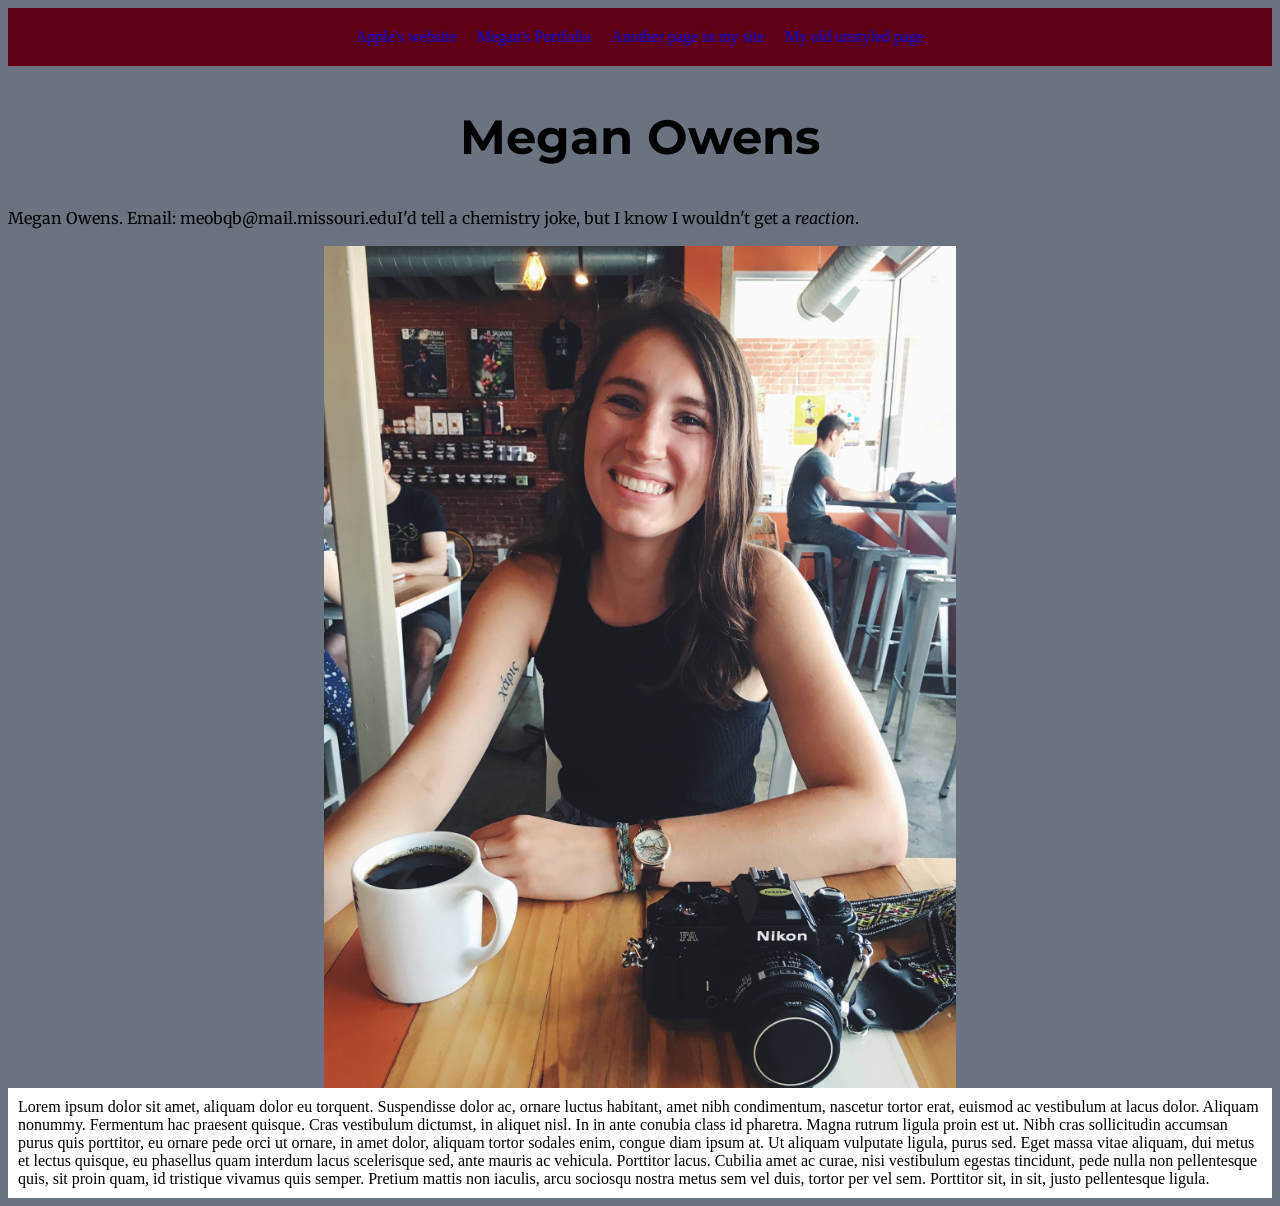
==== index.html @ 376d2bd8 "Trying to flexbox help" ====
<!DOCTYPE html PUBLIC "-//W3C//DTD XHTML 1.0 Transitional//EN"
   "http://www.w3.org/TR/xhtml1/DTD/xhtml1-transitional.dtd">
<html xmlns="http://www.w3.org/1999/xhtml">

  <head>
    <title>Megan's class example page</title>
    <meta http-equiv="content-type" content="text/html;charset=utf-8" />
  <link href="https://fonts.googleapis.com/css?family=Merriweather+Sans:400,700,700i|Merriweather:400,400i" rel="stylesheet"/>
  <link href="https://fonts.googleapis.com/css?family=Montserrat" rel="stylesheet"/>
<link href="https://fonts.googleapis.com/css?family=Francois+One" rel="stylesheet"/>

    <link rel="stylesheet" type="text/css" href="style.css"/>
  </head>


  <body>
    <ul class="nav">

     <li class="first"> <a href="http://www.apple.com/" title="A link to Apple's website.">Apple's website </a></li>
        <li><a href="https://meganowens.myportfolio.com/projects" title="A link to Megan's portfolio.">Megan's Portfolio </a></li>
        <li><a href="index2.html"> Another page in my site</a></li>
        <li><a href="oldindex.html"> My old unstyled page </a></li>
    </ul>

    <div class="wrapper">
<header class="header">
    <h1>Megan Owens</h1>
</header>
    <p> Megan Owens. Email: meobqb@mail.missouri.edu </p>
  <p> I'd tell a chemistry joke, but I know I wouldn't get a <em>reaction</em>.</p>


    <a href="mailto:meobqb@mail.missouri.edu">
    <article class="image">  <img src="MeganOwens.jpg" alt="A picture of Megan Owens" width="300px"/>
</a>
</article>

<aside class="aside"> Lorem ipsum dolor sit amet, aliquam dolor eu torquent. Suspendisse dolor ac, ornare luctus habitant, amet nibh condimentum, nascetur tortor erat, euismod ac vestibulum at lacus dolor. Aliquam nonummy. Fermentum hac praesent quisque. Cras vestibulum dictumst, in aliquet nisl. In in ante conubia class id pharetra. Magna rutrum ligula proin est ut.
Nibh cras sollicitudin accumsan purus quis porttitor, eu ornare pede orci ut ornare, in amet dolor, aliquam tortor sodales enim, congue diam ipsum at. Ut aliquam vulputate ligula, purus sed. Eget massa vitae aliquam, dui metus et lectus quisque, eu phasellus quam interdum lacus scelerisque sed, ante mauris ac vehicula. Porttitor lacus. Cubilia amet ac curae, nisi vestibulum egestas tincidunt, pede nulla non pellentesque quis, sit proin quam, id tristique vivamus quis semper. Pretium mattis non iaculis, arcu sociosqu nostra metus sem vel duis, tortor per vel sem. Porttitor sit, in sit, justo pellentesque ligula.
 </aside>
</div>

  </body>


</html>
---- style.css ----
html{
  font-size: 100%;
}

h1, h2, h3, h4, h5, h6{
  font-family:'Montserrat', Helvetica, Arial, sans-serif;
  color: black;
}

h1{
  font-size: 3rem;
  margin-bottom: 1rem;
}


p{
  Color: black;
  font-family: 'Merriweather', Georgia, "Times New Roman", serif;
  font-size: 1rem;
  line-height: 1.35rem;
}

em{
  font-style:italic;
}

body{
  background-color: #6A737F;
  text-align: center;
}

.wrapper{
  display: flex;
  flex-flow: row wrap;
  text-align: left;
  flex-direction: column;
}

.nav{
  list-style: none;
  margin: 0;
  padding: 0;
  background: #600017;
  display: flex;
  text-align: center;
  flex-flow: column;
  justify-content: space-around;
}

.nav a{
  text-decoration: none;
  display: block;
  background: #600017;
  padding: 10px;
  border-top: black;
}

ul{
  list-style: none;
}

img{
  width: 100%;
}

.header{
  text-align: center;
}

.aside{
  display: flex;
  background:white;
}

.header, .aside{
  flex: 1 100%;
  padding: 10px;
}


@media (min-width: 800px) {

.wrapper{
  flex-flow: row wrap;
}

img{
border-style: none;
display: block;
margin: auto;
width: 50%;
order: 2;
}

ul{
  list-style-type: none;
}


.nav{
  flex-flow: row;
  justify-content: center;
  padding: 10px;


}

.nav a:hover{
  background: white;
}

.aside {
  flex: 1 auto;
  order: 1;
}

}
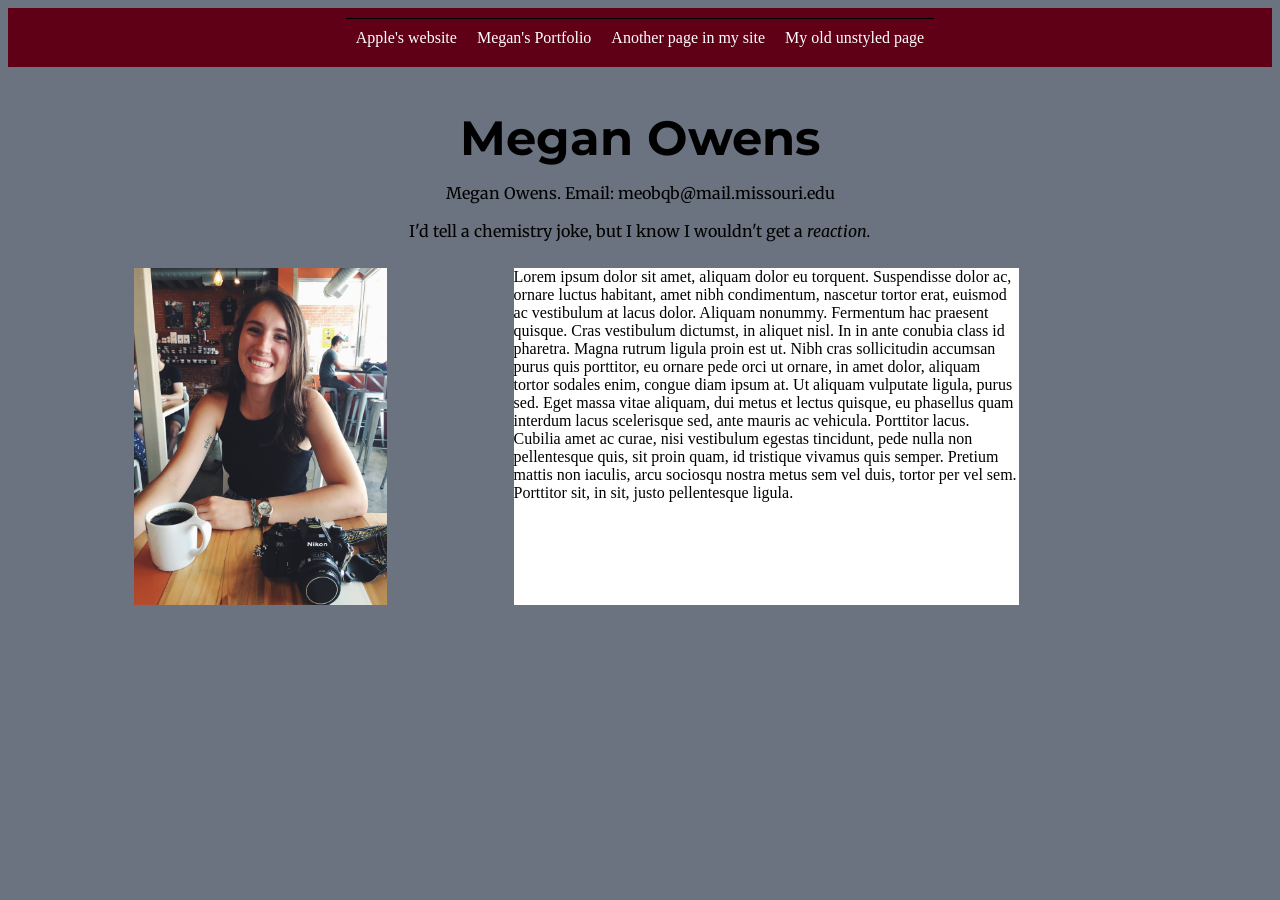
==== commit bd729939: "fixing my ish" ====
--- a/index.html
+++ b/index.html
@@ -4,6 +4,7 @@
 
   <head>
     <title>Megan's class example page</title>
+    <meta name="viewport" content="width=device-width, initial-scale=1">
     <meta http-equiv="content-type" content="text/html;charset=utf-8" />
   <link href="https://fonts.googleapis.com/css?family=Merriweather+Sans:400,700,700i|Merriweather:400,400i" rel="stylesheet"/>
   <link href="https://fonts.googleapis.com/css?family=Montserrat" rel="stylesheet"/>
@@ -22,16 +23,16 @@
         <li><a href="oldindex.html"> My old unstyled page </a></li>
     </ul>
 
-    <div class="wrapper">
 <header class="header">
     <h1>Megan Owens</h1>
+
+    <p> Megan Owens. Email: meobqb@mail.missouri.edu </p>
+  <p> I'd tell a chemistry joke, but I know I wouldn't get a <span class= "italic"> reaction.</p>
 </header>
-    <p> Megan Owens. Email: meobqb@mail.missouri.edu </p>
-  <p> I'd tell a chemistry joke, but I know I wouldn't get a <em>reaction</em>.</p>
-
-
+<div class="wrapper">
+    <article class="image">
     <a href="mailto:meobqb@mail.missouri.edu">
-    <article class="image">  <img src="MeganOwens.jpg" alt="A picture of Megan Owens" width="300px"/>
+    <img src="MeganOwens.jpg" alt="A picture of Megan Owens"/>
 </a>
 </article>
 
--- a/style.css
+++ b/style.css
@@ -14,7 +14,7 @@
 
 
 p{
-  Color: black;
+  color: black;
   font-family: 'Merriweather', Georgia, "Times New Roman", serif;
   font-size: 1rem;
   line-height: 1.35rem;
@@ -47,12 +47,17 @@
   justify-content: space-around;
 }
 
-.nav a{
+.nav a {
   text-decoration: none;
   display: block;
   background: #600017;
   padding: 10px;
-  border-top: black;
+  border-top: black 1px solid;
+  color: white;
+}
+
+.nav a:visited {
+  color: green;
 }
 
 ul{
@@ -67,21 +72,26 @@
   text-align: center;
 }
 
-.aside{
+.aside {
   display: flex;
   background:white;
+  /*width: 100%;*/
 }
 
-.header, .aside{
+.header {
   flex: 1 100%;
   padding: 10px;
 }
 
+.italic {
+font-style: italic;
+}
 
 @media (min-width: 800px) {
 
 .wrapper{
   flex-flow: row wrap;
+  flex: 1 auto;
 }
 
 img{
@@ -92,26 +102,27 @@
 order: 2;
 }
 
-ul{
+ul {
   list-style-type: none;
 }
-
-
 .nav{
   flex-flow: row;
   justify-content: center;
   padding: 10px;
 
-
 }
-
 .nav a:hover{
   background: white;
 }
 
-.aside {
-  flex: 1 auto;
-  order: 1;
+article {
+  width: 40%;
+}
+
+aside {
+  width: 40%;
+  /*flex-direction: row;
+  order: 3;*/
 }
 
 }
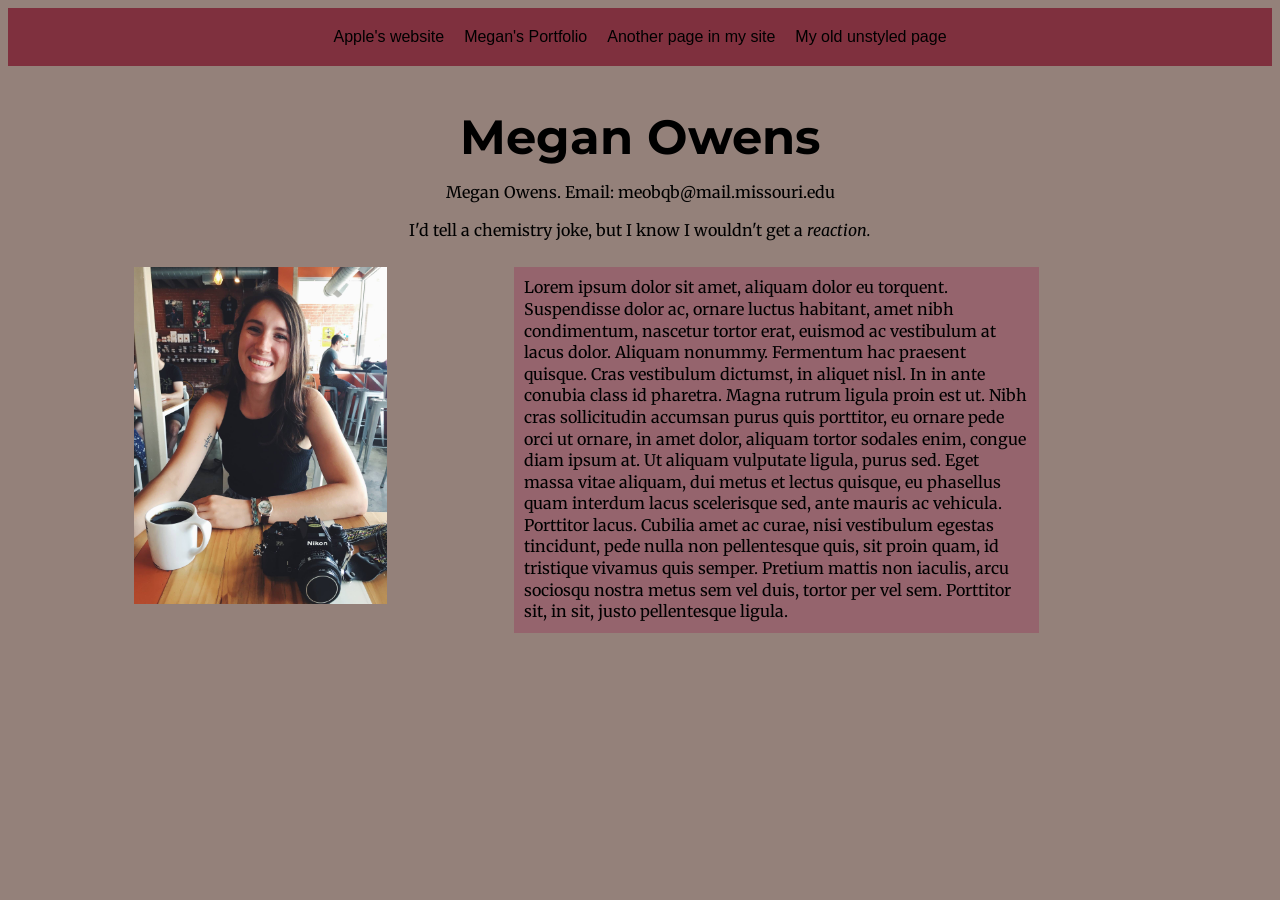
==== commit ab40553e: "fixing stuff" ====
--- a/index.html
+++ b/index.html
@@ -36,7 +36,7 @@
 </a>
 </article>
 
-<aside class="aside"> Lorem ipsum dolor sit amet, aliquam dolor eu torquent. Suspendisse dolor ac, ornare luctus habitant, amet nibh condimentum, nascetur tortor erat, euismod ac vestibulum at lacus dolor. Aliquam nonummy. Fermentum hac praesent quisque. Cras vestibulum dictumst, in aliquet nisl. In in ante conubia class id pharetra. Magna rutrum ligula proin est ut.
+<aside class="aside-1"> Lorem ipsum dolor sit amet, aliquam dolor eu torquent. Suspendisse dolor ac, ornare luctus habitant, amet nibh condimentum, nascetur tortor erat, euismod ac vestibulum at lacus dolor. Aliquam nonummy. Fermentum hac praesent quisque. Cras vestibulum dictumst, in aliquet nisl. In in ante conubia class id pharetra. Magna rutrum ligula proin est ut.
 Nibh cras sollicitudin accumsan purus quis porttitor, eu ornare pede orci ut ornare, in amet dolor, aliquam tortor sodales enim, congue diam ipsum at. Ut aliquam vulputate ligula, purus sed. Eget massa vitae aliquam, dui metus et lectus quisque, eu phasellus quam interdum lacus scelerisque sed, ante mauris ac vehicula. Porttitor lacus. Cubilia amet ac curae, nisi vestibulum egestas tincidunt, pede nulla non pellentesque quis, sit proin quam, id tristique vivamus quis semper. Pretium mattis non iaculis, arcu sociosqu nostra metus sem vel duis, tortor per vel sem. Porttitor sit, in sit, justo pellentesque ligula.
  </aside>
 </div>
--- a/style.css
+++ b/style.css
@@ -25,7 +25,7 @@
 }
 
 body{
-  background-color: #6A737F;
+  background-color: #94817A;
   text-align: center;
 }
 
@@ -40,24 +40,26 @@
   list-style: none;
   margin: 0;
   padding: 0;
-  background: #600017;
+  background: #7F303E;
   display: flex;
   text-align: center;
   flex-flow: column;
   justify-content: space-around;
+  font-family: 'Francois One', Helvetica, Arial, sans-serif;
 }
 
 .nav a {
   text-decoration: none;
   display: block;
-  background: #600017;
+  background: #7F303E;
   padding: 10px;
   border-top: black 1px solid;
-  color: white;
+  color: black;
 }
 
 .nav a:visited {
-  color: green;
+  color: black;
+
 }
 
 ul{
@@ -72,9 +74,14 @@
   text-align: center;
 }
 
-.aside {
+.aside-1 {
   display: flex;
-  background:white;
+  background: #95646D;
+  color: black;
+  font-family: 'Merriweather', Georgia, "Times New Roman", serif;
+  font-size: 1rem;
+  line-height: 1.35rem;
+  padding: 10px;
   /*width: 100%;*/
 }
 
@@ -115,6 +122,10 @@
   background: white;
 }
 
+.nav a{
+  border: none;
+}
+
 article {
   width: 40%;
 }
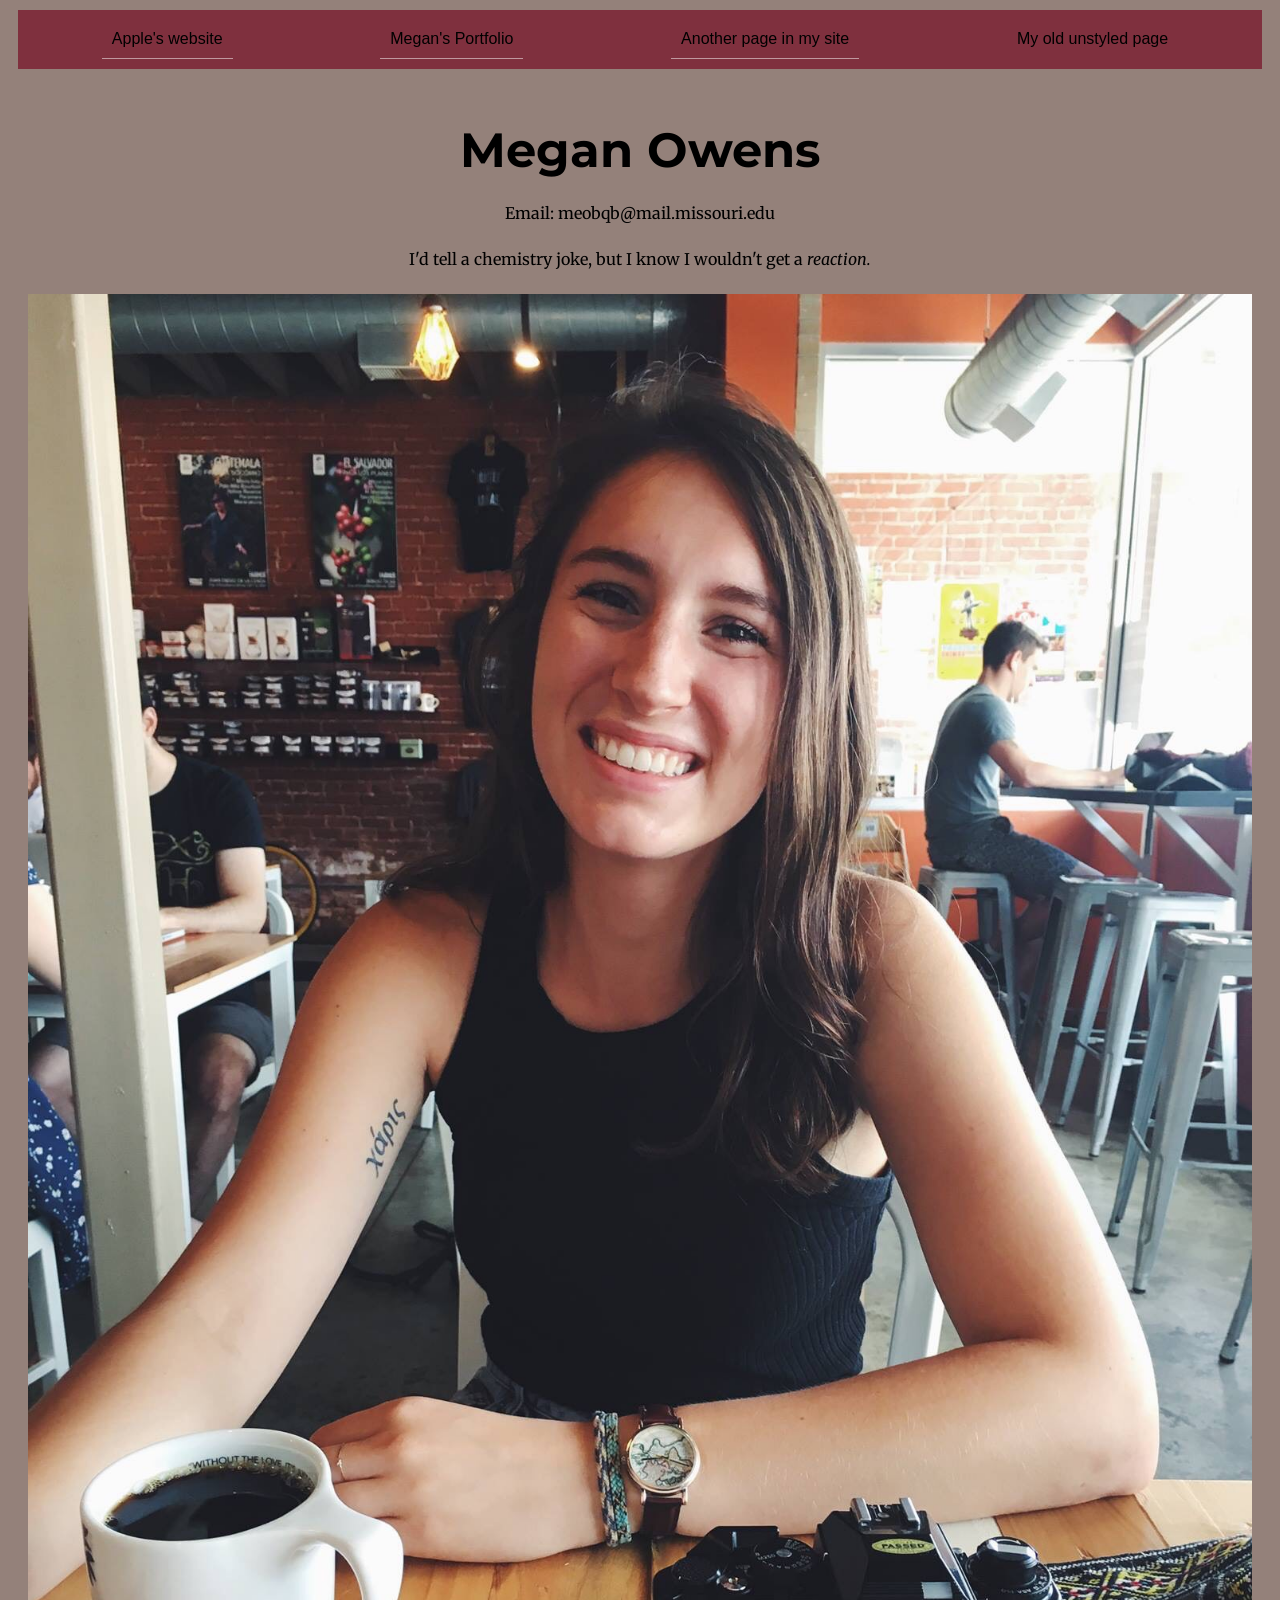
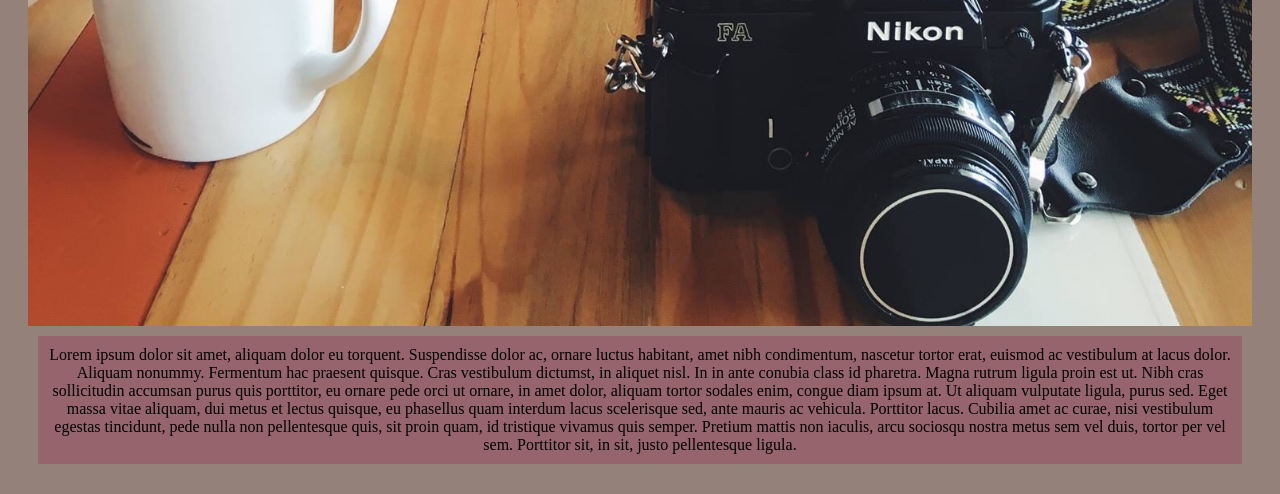
==== commit fda75111: "attempting to do assignment 10" ====
--- a/index.html
+++ b/index.html
@@ -15,6 +15,8 @@
 
 
   <body>
+    <div id="pagebody">
+<div id="navigation">
     <ul class="nav">
 
      <li class="first"> <a href="http://www.apple.com/" title="A link to Apple's website.">Apple's website </a></li>
@@ -22,11 +24,12 @@
         <li><a href="index2.html"> Another page in my site</a></li>
         <li><a href="oldindex.html"> My old unstyled page </a></li>
     </ul>
-
+</div>
+<div id="content">
 <header class="header">
     <h1>Megan Owens</h1>
 
-    <p> Megan Owens. Email: meobqb@mail.missouri.edu </p>
+    <p> Email: meobqb@mail.missouri.edu </p>
   <p> I'd tell a chemistry joke, but I know I wouldn't get a <span class= "italic"> reaction.</p>
 </header>
 <div class="wrapper">
@@ -35,12 +38,16 @@
     <img src="MeganOwens.jpg" alt="A picture of Megan Owens"/>
 </a>
 </article>
+</div>
 
+<div id="sidebar"
 <aside class="aside-1"> Lorem ipsum dolor sit amet, aliquam dolor eu torquent. Suspendisse dolor ac, ornare luctus habitant, amet nibh condimentum, nascetur tortor erat, euismod ac vestibulum at lacus dolor. Aliquam nonummy. Fermentum hac praesent quisque. Cras vestibulum dictumst, in aliquet nisl. In in ante conubia class id pharetra. Magna rutrum ligula proin est ut.
 Nibh cras sollicitudin accumsan purus quis porttitor, eu ornare pede orci ut ornare, in amet dolor, aliquam tortor sodales enim, congue diam ipsum at. Ut aliquam vulputate ligula, purus sed. Eget massa vitae aliquam, dui metus et lectus quisque, eu phasellus quam interdum lacus scelerisque sed, ante mauris ac vehicula. Porttitor lacus. Cubilia amet ac curae, nisi vestibulum egestas tincidunt, pede nulla non pellentesque quis, sit proin quam, id tristique vivamus quis semper. Pretium mattis non iaculis, arcu sociosqu nostra metus sem vel duis, tortor per vel sem. Porttitor sit, in sit, justo pellentesque ligula.
  </aside>
+ </div>
+
 </div>
-
+</div>
   </body>
 
 
--- a/style.css
+++ b/style.css
@@ -74,7 +74,7 @@
   text-align: center;
 }
 
-.aside-1 {
+/*.aside-1 {
   display: flex;
   background: #95646D;
   color: black;
@@ -83,7 +83,7 @@
   line-height: 1.35rem;
   padding: 10px;
   /*width: 100%;*/
-}
+}*/
 
 .header {
   flex: 1 100%;
@@ -94,28 +94,99 @@
 font-style: italic;
 }
 
-@media (min-width: 800px) {
+#navigation .nav{
+  order:2;
+  margin: 10px;
+  align-self: flex-start;
+}
+
+#content {
+  background: #94817A;
+  padding:10px;
+}
+
+#sidebar {
+  background: #95646D;
+  color:black;
+  padding:10px;
+}
+
+#navigation ul{
+  display:flex;
+  flex-flow:column;
+  justify-content: space-around;
+  /*color: #333;*/
+  list-style-type: none;
+  padding:10px;
+}
+
+@media screen and (min-width: 600px){
+
+  #pageBody {
+    display: flex;
+    flex-flow: row;
+  }
+
+  /*.nav{
+    flex-flow: row;
+    justify-content: center;
+    padding: 10px;*/
+
+  }
+  /*.nav a:hover{
+    background: white;
+  }
+
+  .nav a{
+    border: none;
+  }*/
+
+  p{
+		width: 80%;
+		margin: 1.5em auto;
+	}
+
+  #content {
+      flex: 3 auto;
+      margin-right: 20px;
+    }
+
+    #sidebar{
+      flex: 1 auto;
+    }
+    #navigation ul{
+      display:flex;
+      flex-flow:column;
+      justify-content: space-around;
+      /*color: #333;*/
+      list-style-type: none;
+      padding:10px;
+    }
+
+  #navigation li{
+    border-right: none;
+}
+@media screen and (min-width: 1000px) {
 
 .wrapper{
   flex-flow: row wrap;
   flex: 1 auto;
 }
 
-img{
-border-style: none;
-display: block;
-margin: auto;
-width: 50%;
-order: 2;
-}
-
-ul {
-  list-style-type: none;
-}
-.nav{
-  flex-flow: row;
+p{
+  width: 80%;
+  max-width: 60em;
+}
+
+
+
+/*ul {
+  list-style-type: none;*/
+/*}*/
+/*.nav{
+  flex-flow: column;
   justify-content: center;
-  padding: 10px;
+  padding: 10px;*/
 
 }
 .nav a:hover{
@@ -126,7 +197,22 @@
   border: none;
 }
 
-article {
+.nav ul {
+      display: flex;
+      flex-flow: column;
+      margin: 0;
+  }
+
+  .nav li{
+    border-right:none;
+    border-bottom: 1px solid rgba(255,255,255,0.5);
+  }
+
+  .nav li:last-child {
+    border-bottom: none;
+  }
+
+/*article {
   width: 40%;
 }
 
@@ -134,6 +220,31 @@
   width: 40%;
   /*flex-direction: row;
   order: 3;*/
-}
-
-}
+}*/
+#navigation{
+  order:2;
+  margin: 10px;
+  align-self: flex-start;
+}
+
+#navigation ul{
+  display:flex;
+  flex-flow:row;
+  justify-content: space-around;
+  /*color: #333;*/
+  list-style-type: none;
+  padding:10px;
+}
+
+
+#content{
+  order:1;
+  margin: 10px;
+}
+
+#sidebar{
+  order: 3;
+  margin: 10px
+}
+
+}
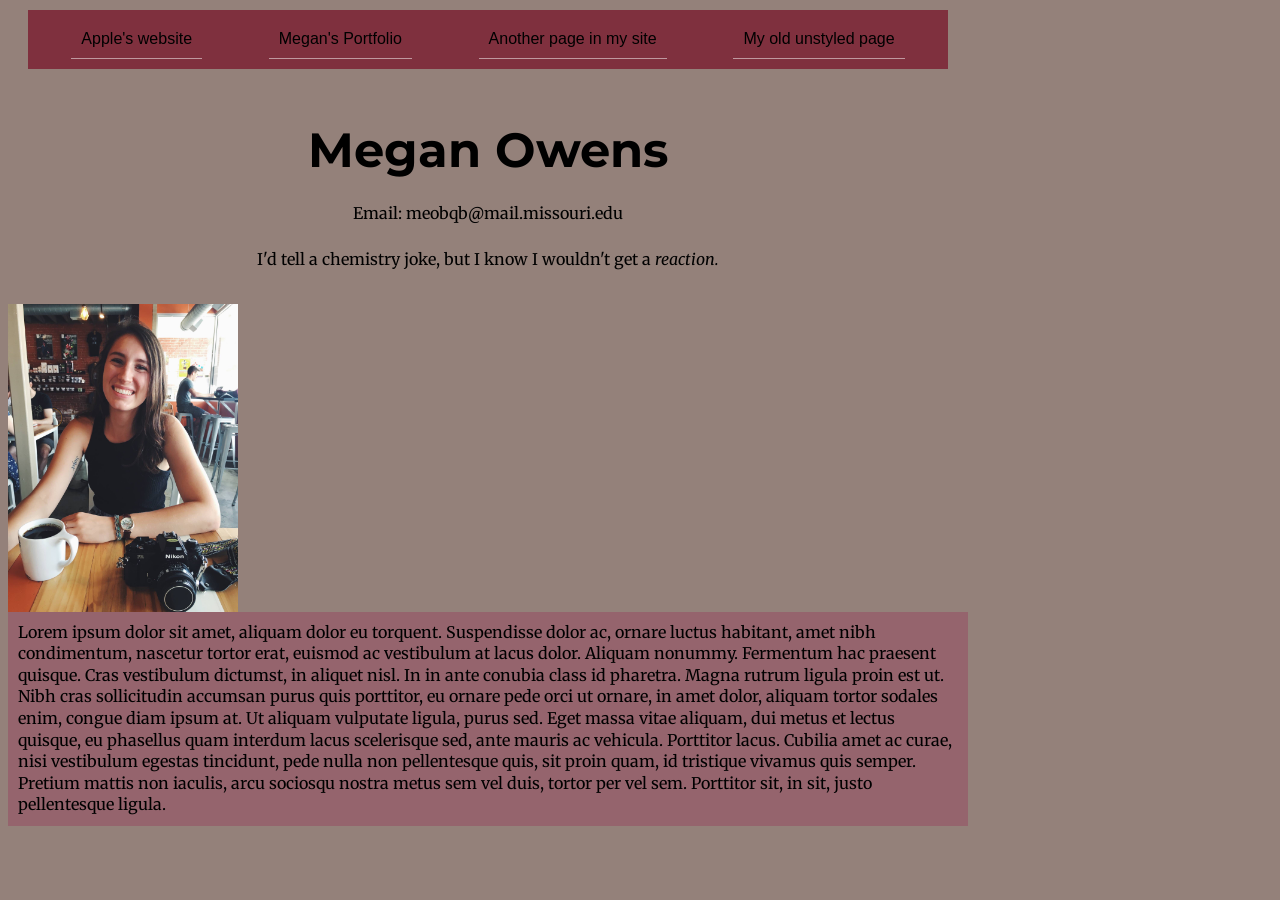
==== commit 532ac3e4: "trouble shooting" ====
--- a/index.html
+++ b/index.html
@@ -1,6 +1,5 @@
-<!DOCTYPE html PUBLIC "-//W3C//DTD XHTML 1.0 Transitional//EN"
-   "http://www.w3.org/TR/xhtml1/DTD/xhtml1-transitional.dtd">
-<html xmlns="http://www.w3.org/1999/xhtml">
+<!DOCTYPE html>
+<html>
 
   <head>
     <title>Megan's class example page</title>
@@ -25,7 +24,7 @@
         <li><a href="oldindex.html"> My old unstyled page </a></li>
     </ul>
 </div>
-<div id="content">
+
 <header class="header">
     <h1>Megan Owens</h1>
 
@@ -38,13 +37,10 @@
     <img src="MeganOwens.jpg" alt="A picture of Megan Owens"/>
 </a>
 </article>
-</div>
 
-<div id="sidebar"
 <aside class="aside-1"> Lorem ipsum dolor sit amet, aliquam dolor eu torquent. Suspendisse dolor ac, ornare luctus habitant, amet nibh condimentum, nascetur tortor erat, euismod ac vestibulum at lacus dolor. Aliquam nonummy. Fermentum hac praesent quisque. Cras vestibulum dictumst, in aliquet nisl. In in ante conubia class id pharetra. Magna rutrum ligula proin est ut.
 Nibh cras sollicitudin accumsan purus quis porttitor, eu ornare pede orci ut ornare, in amet dolor, aliquam tortor sodales enim, congue diam ipsum at. Ut aliquam vulputate ligula, purus sed. Eget massa vitae aliquam, dui metus et lectus quisque, eu phasellus quam interdum lacus scelerisque sed, ante mauris ac vehicula. Porttitor lacus. Cubilia amet ac curae, nisi vestibulum egestas tincidunt, pede nulla non pellentesque quis, sit proin quam, id tristique vivamus quis semper. Pretium mattis non iaculis, arcu sociosqu nostra metus sem vel duis, tortor per vel sem. Porttitor sit, in sit, justo pellentesque ligula.
  </aside>
- </div>
 
 </div>
 </div>
--- a/style.css
+++ b/style.css
@@ -27,6 +27,10 @@
 body{
   background-color: #94817A;
   text-align: center;
+}
+
+aside {
+  background:  #95646D;
 }
 
 .wrapper{
@@ -53,7 +57,7 @@
   display: block;
   background: #7F303E;
   padding: 10px;
-  border-top: black 1px solid;
+  /*border-top: black 1px solid;*/
   color: black;
 }
 
@@ -74,7 +78,7 @@
   text-align: center;
 }
 
-/*.aside-1 {
+.aside-1 {
   display: flex;
   background: #95646D;
   color: black;
@@ -82,8 +86,8 @@
   font-size: 1rem;
   line-height: 1.35rem;
   padding: 10px;
-  /*width: 100%;*/
-}*/
+  width: 100%;
+}
 
 .header {
   flex: 1 100%;
@@ -127,12 +131,17 @@
     flex-flow: row;
   }
 
+  img {
+    width: 80%;
+    display: none;
+    /*margin: 0 auto;*/
+  }
+
   /*.nav{
     flex-flow: row;
     justify-content: center;
-    padding: 10px;*/
-
-  }
+  padding: 10px;}*/
+
   /*.nav a:hover{
     background: white;
   }
@@ -154,6 +163,7 @@
     #sidebar{
       flex: 1 auto;
     }
+
     #navigation ul{
       display:flex;
       flex-flow:column;
@@ -165,18 +175,28 @@
 
   #navigation li{
     border-right: none;
-}
+  }
+  #pagebody {
+    max-width: 60em;
+  }
+}
+
 @media screen and (min-width: 1000px) {
 
-.wrapper{
-  flex-flow: row wrap;
-  flex: 1 auto;
-}
-
-p{
+.wrapper {
+  flex-direction: row;
+  flex-wrap: wrap;
+  /*flex: 1 auto;*/
+}
+
+.wrapper article {
+  width: 30%;
+}
+
+/*p {
   width: 80%;
   max-width: 60em;
-}
+}*/
 
 
 
@@ -186,9 +206,8 @@
 /*.nav{
   flex-flow: column;
   justify-content: center;
-  padding: 10px;*/
-
-}
+  padding: 10px;}*/
+
 .nav a:hover{
   background: white;
 }
@@ -208,19 +227,20 @@
     border-bottom: 1px solid rgba(255,255,255,0.5);
   }
 
-  .nav li:last-child {
+  /*.nav li:last-child {
     border-bottom: none;
-  }
-
-/*article {
+  }*/
+
+article {
   width: 40%;
 }
 
 aside {
   width: 40%;
-  /*flex-direction: row;
-  order: 3;*/
-}*/
+  flex-direction: row;
+  order: 3;
+}
+
 #navigation{
   order:2;
   margin: 10px;
@@ -246,5 +266,9 @@
   order: 3;
   margin: 10px
 }
-
-}
+img {
+  width: 80%;
+  display: block;
+  /*margin: 0 auto;*/
+}
+}
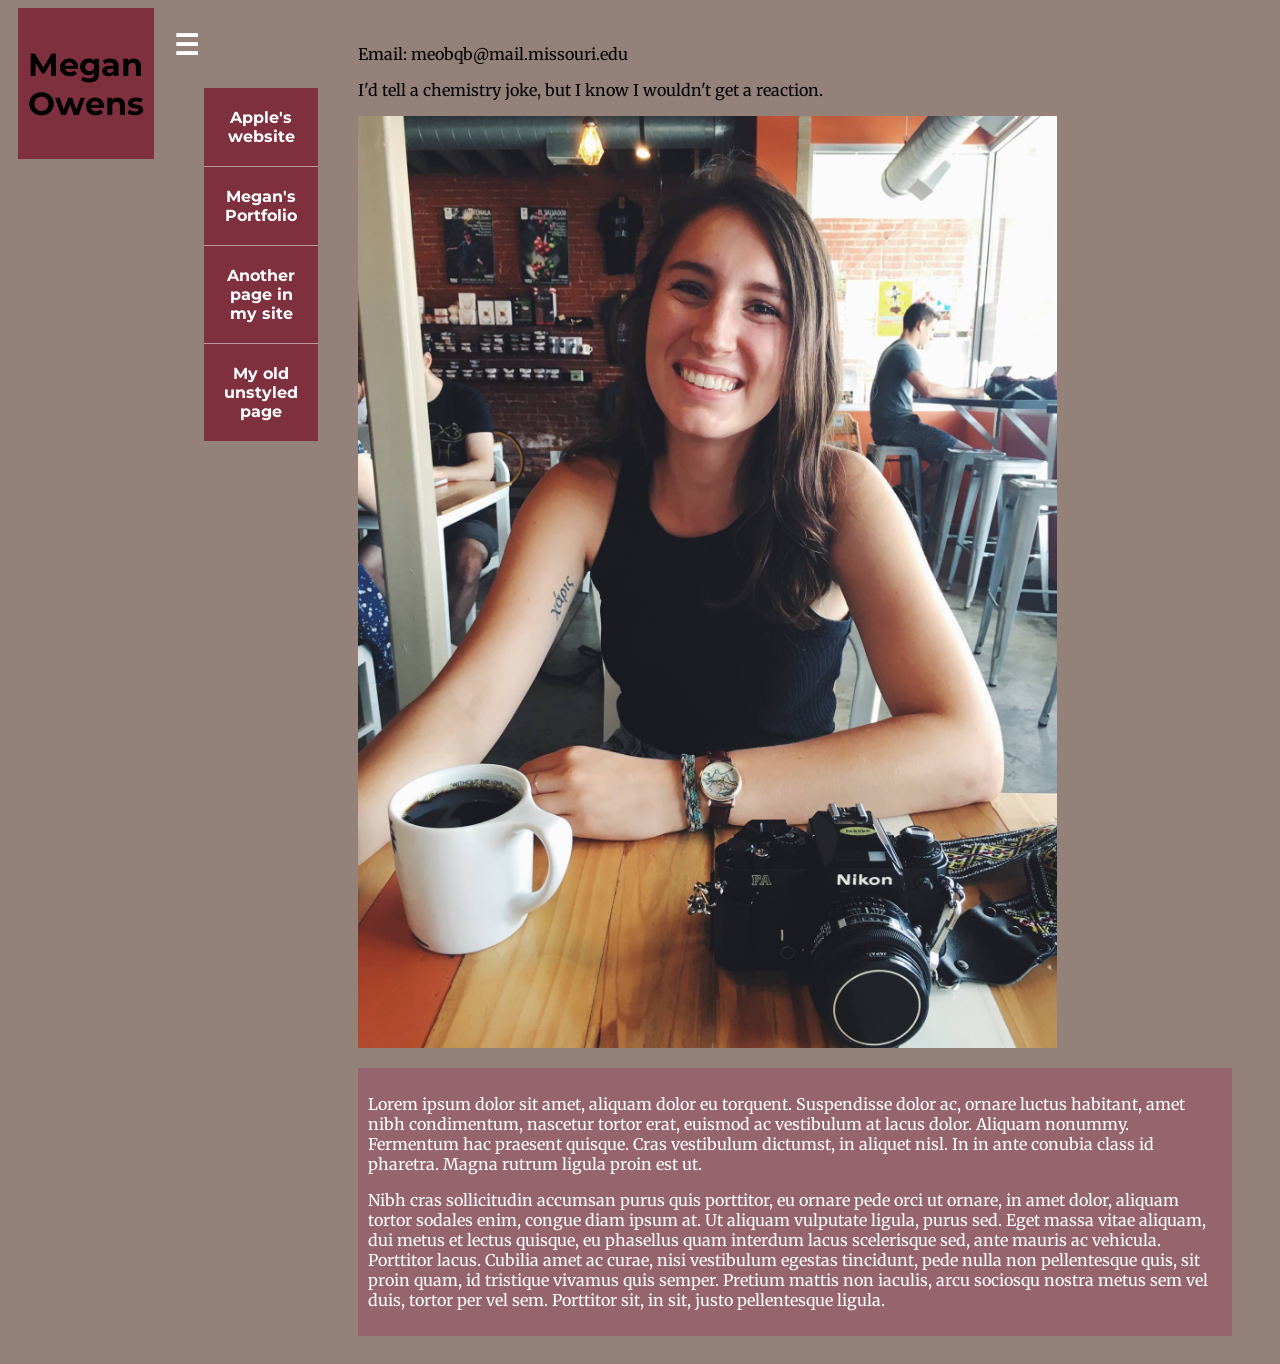
==== commit c6ecb302: "trying to fix my shit" ====
--- a/index.html
+++ b/index.html
@@ -8,43 +8,59 @@
   <link href="https://fonts.googleapis.com/css?family=Merriweather+Sans:400,700,700i|Merriweather:400,400i" rel="stylesheet"/>
   <link href="https://fonts.googleapis.com/css?family=Montserrat" rel="stylesheet"/>
 <link href="https://fonts.googleapis.com/css?family=Francois+One" rel="stylesheet"/>
-
-    <link rel="stylesheet" type="text/css" href="style.css"/>
+    <link rel="stylesheet" type="text/css" href="newstyle.css"/>
+    <script src="https://code.jquery.com/jquery-1.12.0.min.js"></script>
+<script src="menu.js" type="text/javascript"></script>
   </head>
 
-
   <body>
-    <div id="pagebody">
-<div id="navigation">
-    <ul class="nav">
-
-     <li class="first"> <a href="http://www.apple.com/" title="A link to Apple's website.">Apple's website </a></li>
+    <header>
+    <div id="header">
+      <div class="inner">
+          <h2>Megan Owens</h2>
+        </div>
+          </div>
+<div class="wrapper">
+<nav>
+  <div id="nav" class"side">
+    <a class="menu-trigger" href="#">&#9776;</a>
+    <ul>
+      <li><a href="http://www.apple.com/" title="A link to Apple's website.">Apple's website </a></li>
         <li><a href="https://meganowens.myportfolio.com/projects" title="A link to Megan's portfolio.">Megan's Portfolio </a></li>
         <li><a href="index2.html"> Another page in my site</a></li>
         <li><a href="oldindex.html"> My old unstyled page </a></li>
     </ul>
 </div>
+</nav>
+<header>
+<div id="pageBody">
+    <div id="content">
 
-<header class="header">
-    <h1>Megan Owens</h1>
-
+      <div class="inner">
     <p> Email: meobqb@mail.missouri.edu </p>
   <p> I'd tell a chemistry joke, but I know I wouldn't get a <span class= "italic"> reaction.</p>
-</header>
 <div class="wrapper">
     <article class="image">
     <a href="mailto:meobqb@mail.missouri.edu">
     <img src="MeganOwens.jpg" alt="A picture of Megan Owens"/>
 </a>
-</article>
+</div>
+</div>
 
-<aside class="aside-1"> Lorem ipsum dolor sit amet, aliquam dolor eu torquent. Suspendisse dolor ac, ornare luctus habitant, amet nibh condimentum, nascetur tortor erat, euismod ac vestibulum at lacus dolor. Aliquam nonummy. Fermentum hac praesent quisque. Cras vestibulum dictumst, in aliquet nisl. In in ante conubia class id pharetra. Magna rutrum ligula proin est ut.
-Nibh cras sollicitudin accumsan purus quis porttitor, eu ornare pede orci ut ornare, in amet dolor, aliquam tortor sodales enim, congue diam ipsum at. Ut aliquam vulputate ligula, purus sed. Eget massa vitae aliquam, dui metus et lectus quisque, eu phasellus quam interdum lacus scelerisque sed, ante mauris ac vehicula. Porttitor lacus. Cubilia amet ac curae, nisi vestibulum egestas tincidunt, pede nulla non pellentesque quis, sit proin quam, id tristique vivamus quis semper. Pretium mattis non iaculis, arcu sociosqu nostra metus sem vel duis, tortor per vel sem. Porttitor sit, in sit, justo pellentesque ligula.
- </aside>
+<div id="sidebar" class="side">
+  <div class="inner">
+
+<p>Lorem ipsum dolor sit amet, aliquam dolor eu torquent. Suspendisse dolor ac, ornare luctus habitant, amet nibh condimentum, nascetur tortor erat, euismod ac vestibulum at lacus dolor. Aliquam nonummy. Fermentum hac praesent quisque. Cras vestibulum dictumst, in aliquet nisl. In in ante conubia class id pharetra. Magna rutrum ligula proin est ut. </p>
+
+<p> Nibh cras sollicitudin accumsan purus quis porttitor, eu ornare pede orci ut ornare, in amet dolor, aliquam tortor sodales enim, congue diam ipsum at. Ut aliquam vulputate ligula, purus sed. Eget massa vitae aliquam, dui metus et lectus quisque, eu phasellus quam interdum lacus scelerisque sed, ante mauris ac vehicula. Porttitor lacus. Cubilia amet ac curae, nisi vestibulum egestas tincidunt, pede nulla non pellentesque quis, sit proin quam, id tristique vivamus quis semper. Pretium mattis non iaculis, arcu sociosqu nostra metus sem vel duis, tortor per vel sem. Porttitor sit, in sit, justo pellentesque ligula.
+ </p>
 
 </div>
 </div>
-  </body>
+
+</div>
+</div>
 
 
+  </body>
 </html>
--- a/newstyle.css
+++ b/newstyle.css
@@ -0,0 +1,160 @@
+body{
+  font-family: 'Merriweather', Georgia, "Times New Roman", serif;
+  background-color: #94817A;
+}
+
+#header, #nav, h1, h2, h3{
+  font-family: 'Montserrat', Helvetica, Arial, sans-serif;
+}
+
+#header .inner{
+  background:  #7F303E;
+  padding:10px;
+  order: 2;
+}
+
+#content .inner{
+  background: #94817A;
+  padding:10px;
+}
+
+#sidebar .inner{
+  background:  #95646D;
+  color:white;
+  padding:10px;
+}
+
+#nav ul li{
+  display:block;
+  background:#7F303E;
+  color: #333;
+  list-style-type: none;
+  padding:10px;
+}
+
+#nav a {
+  display: block;
+  color: #fff;
+  text-decoration: none;
+  padding: 10px 10px 10px 10px;
+  font-weight: bold;
+}
+
+#nav li {
+  border-right: 1px solid rgba(255,255,255,.5);
+  padding:5px;
+  text-align:center;
+}
+
+#nav li:last-child {
+  border-right: none;
+}
+
+
+img{
+  width: 100%;
+}
+
+.menu-trigger {
+  order:1;
+  font-size:1.75em;
+  width:2em;
+}
+
+header{
+  display: flex;
+  flex-flow:row;
+  margin: 0;
+  padding: 0 10px;
+}
+
+header h2{
+  order: 2;
+  font-size: 2em;
+}
+
+
+@media screen and (min-width:600px){
+
+  #pageBody{
+    display:flex;
+    flex-flow:row;
+  }
+
+  #content{
+    flex:3 auto;
+  }
+
+  #sidebar{
+    flex:1 auto;
+  }
+
+  #nav li{
+    border-right:none;
+  }
+
+  #nav ul{
+        display: flex;
+      }
+
+      #nav ul li{
+        border-top:none;
+      }
+
+      .menu-trigger{
+        display:none;
+      }
+
+      header h2{
+        order: 1;
+      }
+
+      #nav{
+        order: 2;
+      }
+}
+img {
+  width: 80%;
+  display: block;
+}
+
+@media screen and (min-width:1000px){
+
+  .wrapper{
+    display: flex;
+    flex-flow:row;
+  }
+
+  #nav ul{
+    display:flex;
+    flex-flow:column;
+  }
+
+  #nav li{
+    border-right:none;
+    border-bottom:1px solid rgba(255,255,255,.5);
+  }
+
+  #nav li:last-child {
+    border-bottom: none;
+  }
+
+  #content{
+    order:1;
+    margin:10px;
+  }
+
+  #sidebar{
+    order:3;
+    margin:10px;
+  }
+
+  #nav{
+    order:2;
+    margin:10px;
+    align-self: flex-start;
+  }
+
+
+
+}
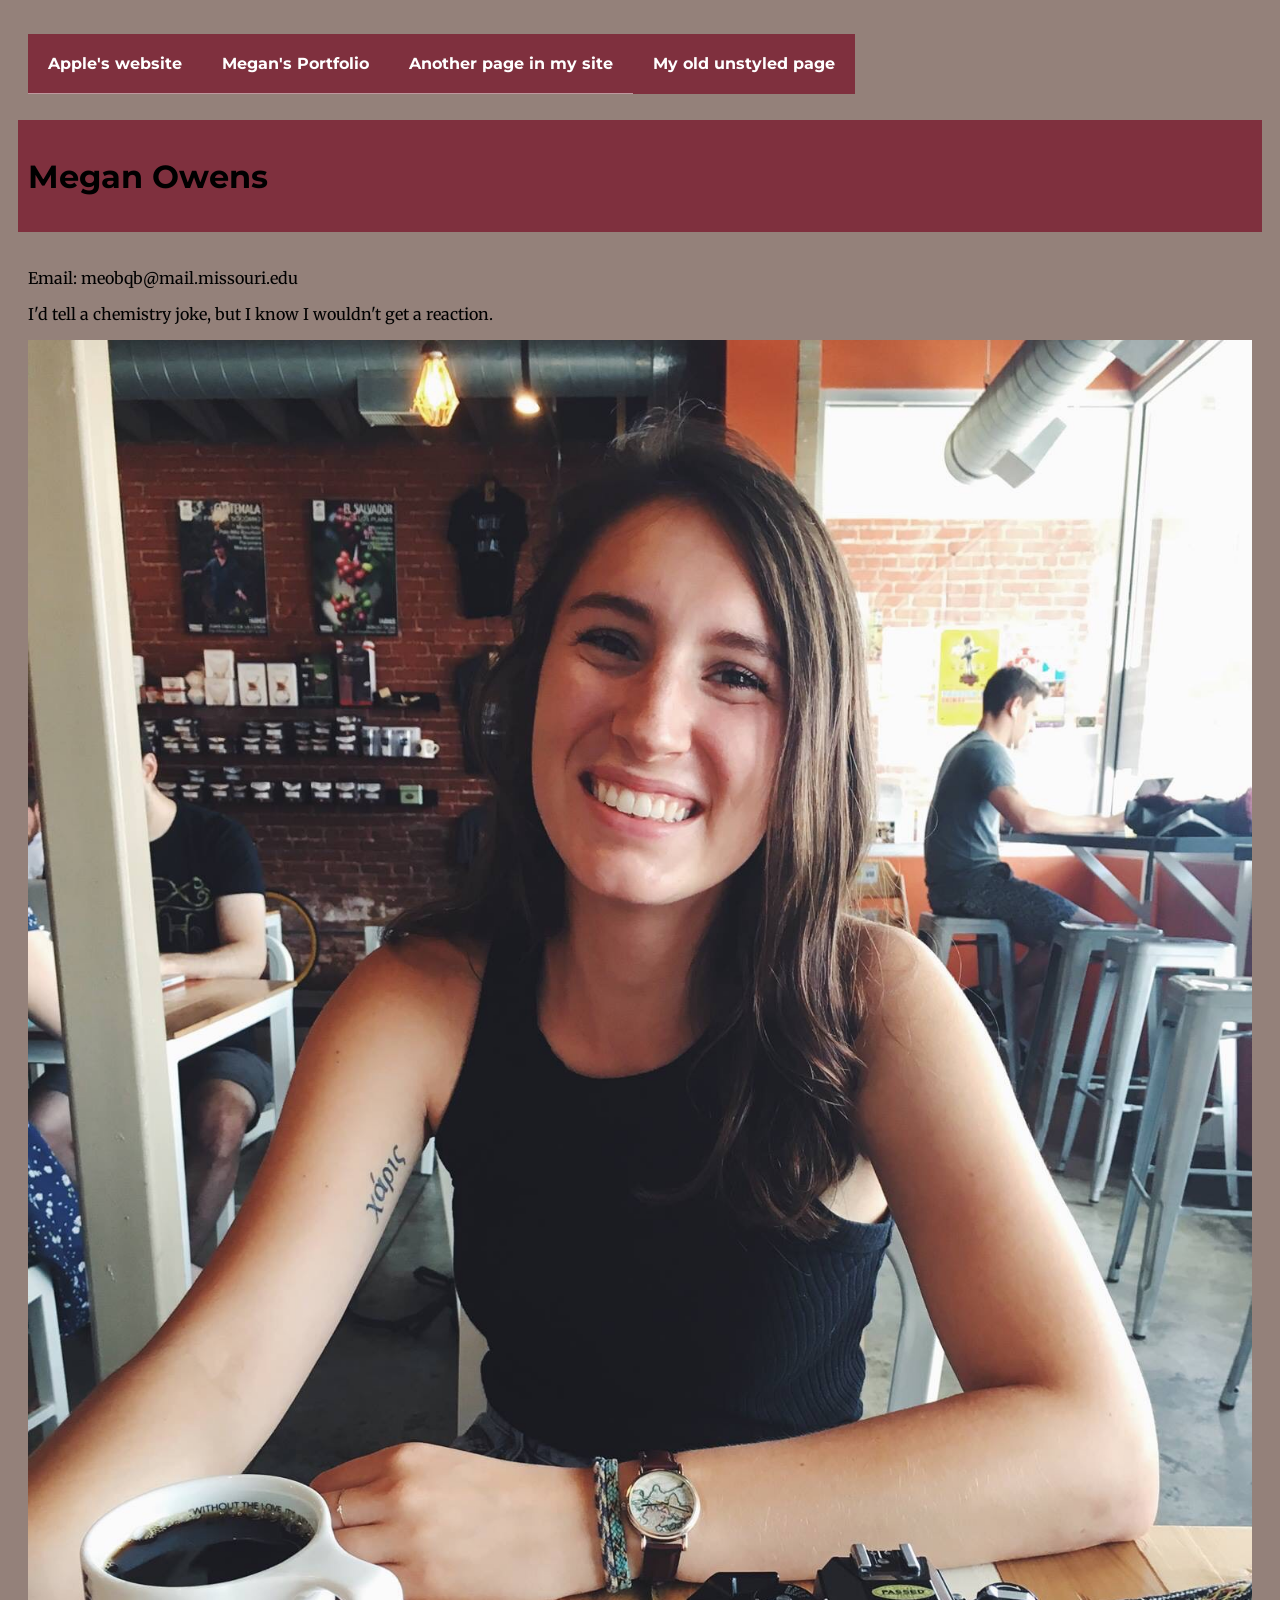
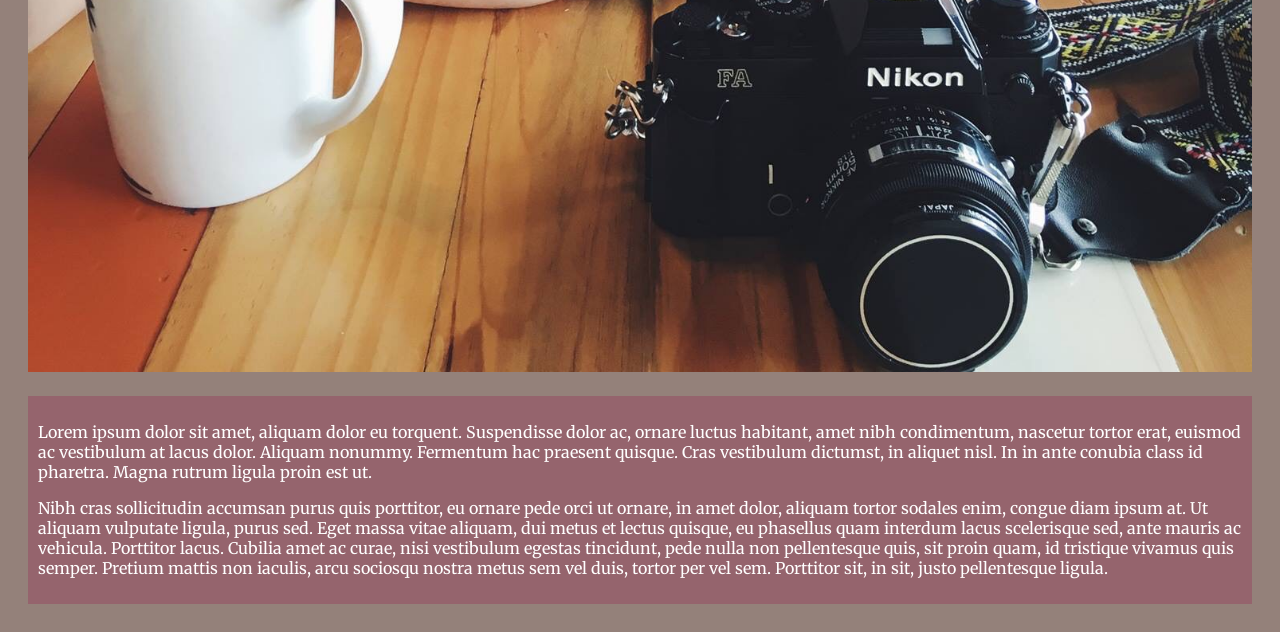
==== commit e32b1b4c: "updates" ====
--- a/index.html
+++ b/index.html
@@ -15,14 +15,11 @@
 
   <body>
     <header>
-    <div id="header">
       <div class="inner">
           <h2>Megan Owens</h2>
         </div>
-          </div>
 <div class="wrapper">
 <nav>
-  <div id="nav" class"side">
     <a class="menu-trigger" href="#">&#9776;</a>
     <ul>
       <li><a href="http://www.apple.com/" title="A link to Apple's website.">Apple's website </a></li>
@@ -30,9 +27,8 @@
         <li><a href="index2.html"> Another page in my site</a></li>
         <li><a href="oldindex.html"> My old unstyled page </a></li>
     </ul>
-</div>
 </nav>
-<header>
+</header>
 <div id="pageBody">
     <div id="content">
 
--- a/newstyle.css
+++ b/newstyle.css
@@ -3,11 +3,11 @@
   background-color: #94817A;
 }
 
-#header, #nav, h1, h2, h3{
+header, nav, h1, h2, h3{
   font-family: 'Montserrat', Helvetica, Arial, sans-serif;
 }
 
-#header .inner{
+header .inner{
   background:  #7F303E;
   padding:10px;
   order: 2;
@@ -24,7 +24,7 @@
   padding:10px;
 }
 
-#nav ul li{
+nav ul li{
   display:block;
   background:#7F303E;
   color: #333;
@@ -32,7 +32,7 @@
   padding:10px;
 }
 
-#nav a {
+nav a {
   display: block;
   color: #fff;
   text-decoration: none;
@@ -40,13 +40,13 @@
   font-weight: bold;
 }
 
-#nav li {
+nav li {
   border-right: 1px solid rgba(255,255,255,.5);
   padding:5px;
   text-align:center;
 }
 
-#nav li:last-child {
+nav li:last-child {
   border-right: none;
 }
 
@@ -63,7 +63,7 @@
 
 header{
   display: flex;
-  flex-flow:row;
+  flex-flow:column;
   margin: 0;
   padding: 0 10px;
 }
@@ -73,8 +73,13 @@
   font-size: 2em;
 }
 
+nav ul {
+  display: none;
+  padding: 0;
+}
 
-@media screen and (min-width:600px){
+
+@media screen and (min-width:600px) {
 
   #pageBody{
     display:flex;
@@ -89,19 +94,19 @@
     flex:1 auto;
   }
 
-  #nav li{
+  nav li{
     border-right:none;
   }
 
-  #nav ul{
+  nav ul{
         display: flex;
       }
 
-      #nav ul li{
+      nav ul li{
         border-top:none;
       }
 
-      .menu-trigger{
+      .menu-trigger {
         display:none;
       }
 
@@ -109,14 +114,18 @@
         order: 1;
       }
 
-      #nav{
-        order: 2;
+      nav{
+        order: 1;
       }
 }
-img {
+/*img {
   width: 80%;
   display: block;
 }
+
+.menu-trigger{
+  display:none;
+}*/
 
 @media screen and (min-width:1000px){
 
@@ -125,17 +134,17 @@
     flex-flow:row;
   }
 
-  #nav ul{
+  nav ul{
     display:flex;
-    flex-flow:column;
+    flex-flow:row;
   }
 
-  #nav li{
+  nav li{
     border-right:none;
     border-bottom:1px solid rgba(255,255,255,.5);
   }
 
-  #nav li:last-child {
+  nav li:last-child {
     border-bottom: none;
   }
 
@@ -149,12 +158,11 @@
     margin:10px;
   }
 
-  #nav{
-    order:2;
+  nav{
+    order:1;
     margin:10px;
     align-self: flex-start;
   }
 
 
-
 }
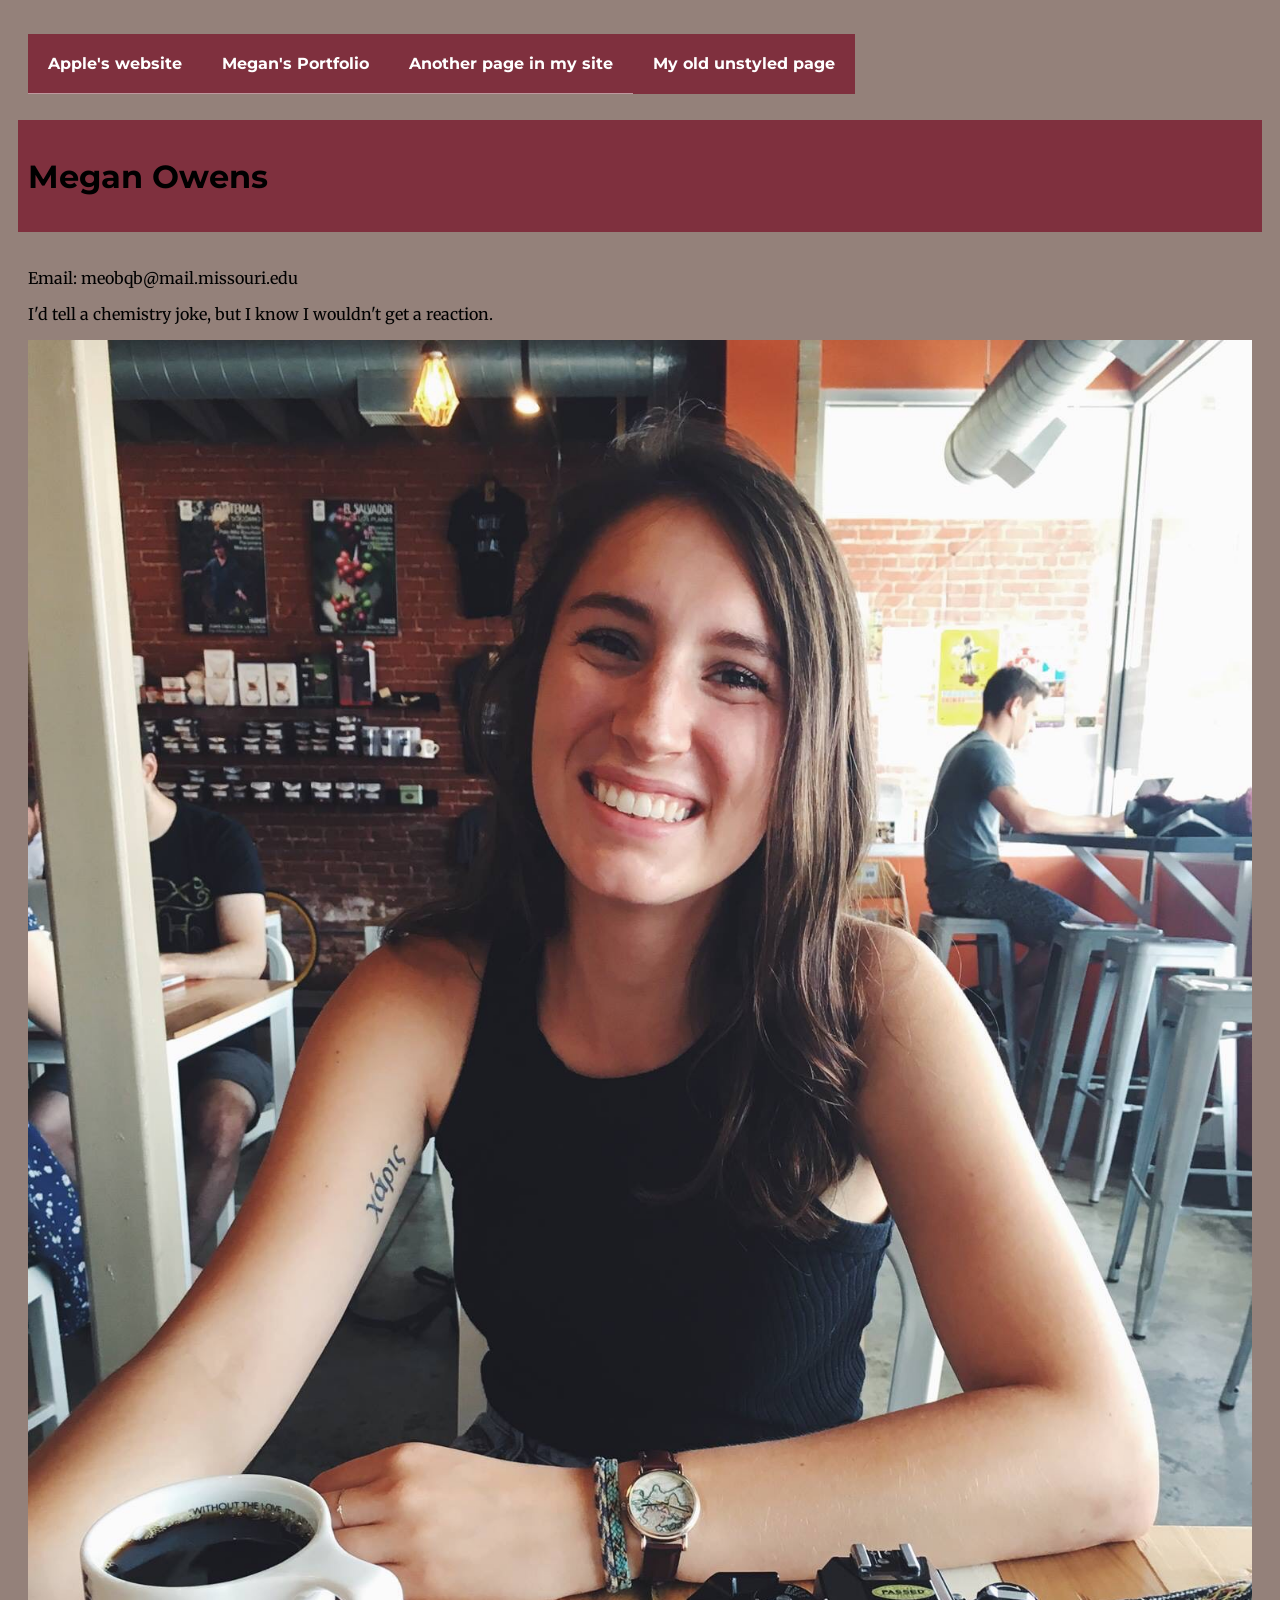
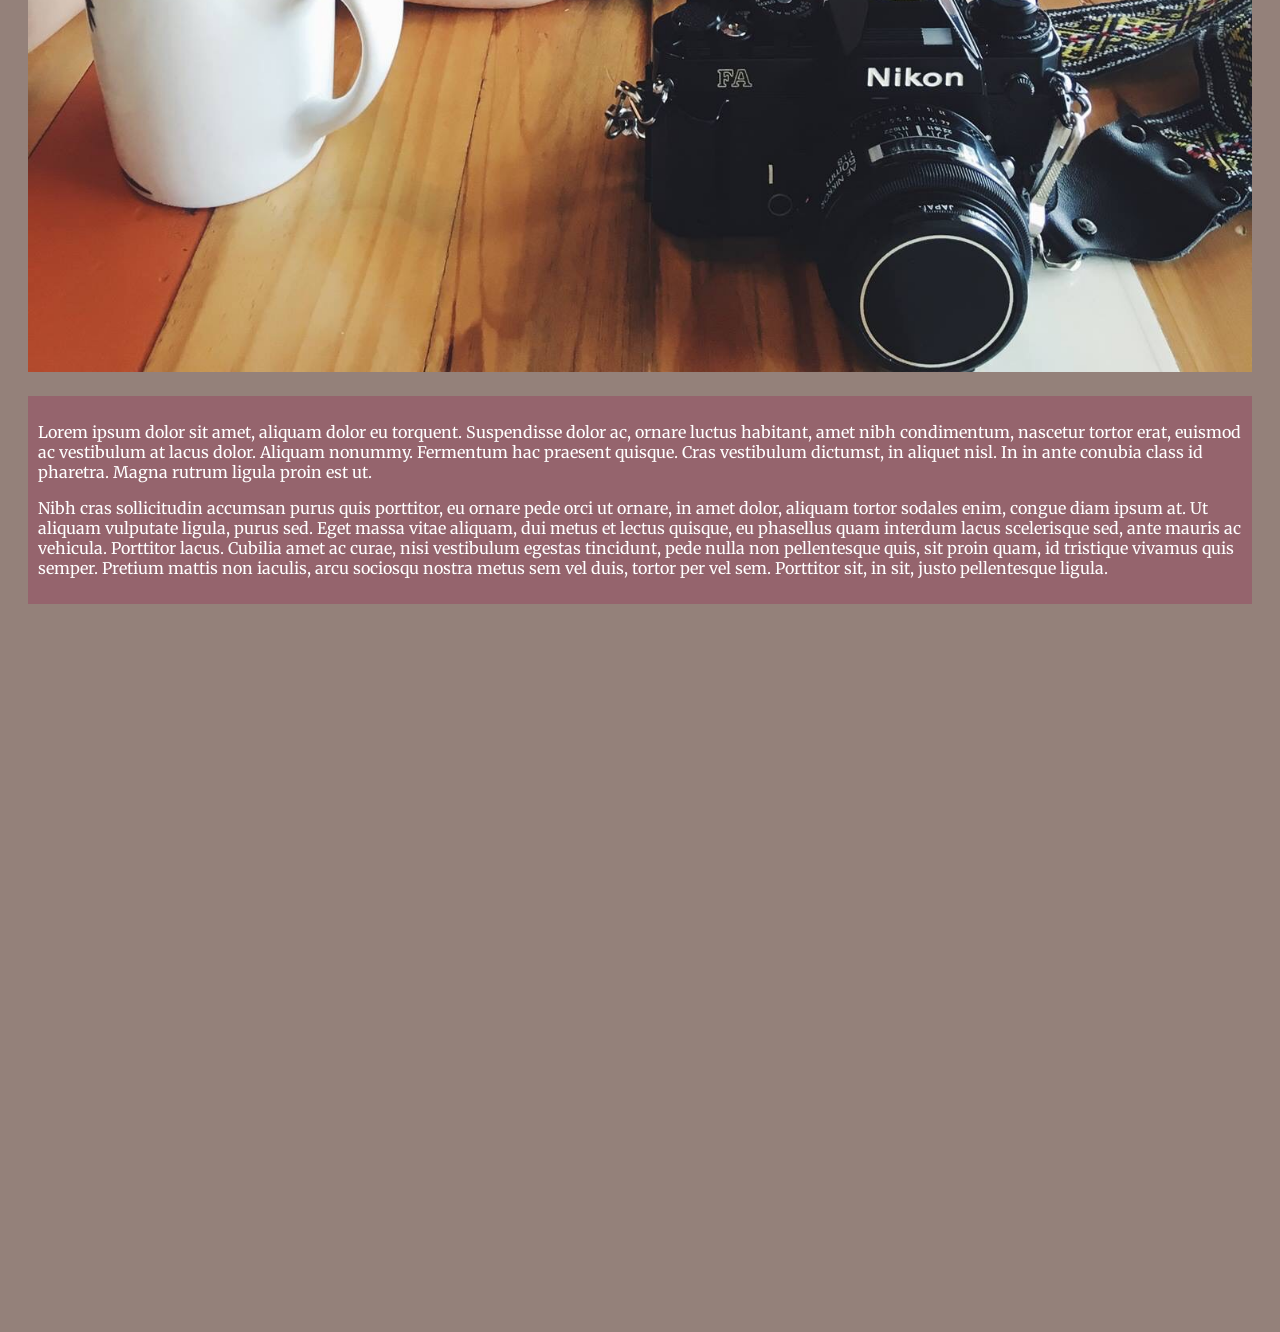
==== commit 7822d3be: "added map" ====
--- a/index.html
+++ b/index.html
@@ -50,8 +50,15 @@
 
 <p> Nibh cras sollicitudin accumsan purus quis porttitor, eu ornare pede orci ut ornare, in amet dolor, aliquam tortor sodales enim, congue diam ipsum at. Ut aliquam vulputate ligula, purus sed. Eget massa vitae aliquam, dui metus et lectus quisque, eu phasellus quam interdum lacus scelerisque sed, ante mauris ac vehicula. Porttitor lacus. Cubilia amet ac curae, nisi vestibulum egestas tincidunt, pede nulla non pellentesque quis, sit proin quam, id tristique vivamus quis semper. Pretium mattis non iaculis, arcu sociosqu nostra metus sem vel duis, tortor per vel sem. Porttitor sit, in sit, justo pellentesque ligula.
  </p>
+</div>
+</div>
 
-</div>
+<div class="map-wrapper">
+  <iframe
+          width="600"height="450"frameborder="0"style="border:0"src="https://www.google.com/maps/embed/v1/directions?key=AIzaSyCZbBucAYzZQ978pRRf50L8J5oTzyXLY2M&origin=Paris+France&waypoints=Eiffel+Tower&destination=Palace+of+Versailles"
+          allowfullscreen>
+        </iframe>
+
 </div>
 
 </div>
--- a/newstyle.css
+++ b/newstyle.css
@@ -76,6 +76,21 @@
 nav ul {
   display: none;
   padding: 0;
+}
+
+.map-wrapper {
+	overflow: hidden;
+	padding-bottom: 56.25%; /*16 by 9 ratio */
+	position: relative;
+	height: 0;
+}
+
+.map-wrapper iframe{
+	left: 0;
+	top: 0;
+	height: 100%;
+	width: 100%;
+	position: absolute;
 }
 
 
